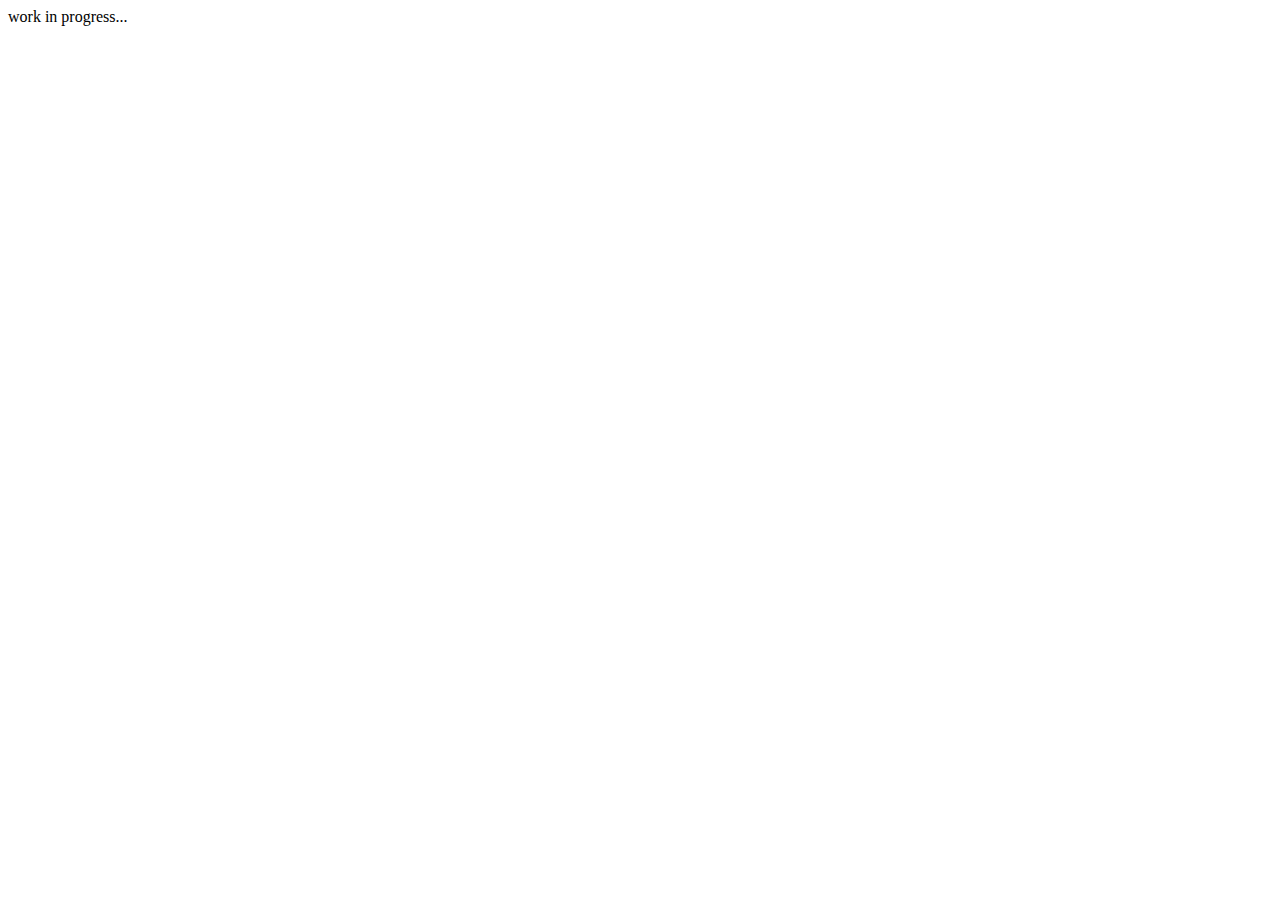
==== contacts.html @ 7fe45f49 "add some pages" ====
<!DOCTYPE html>
<html lang="en">
  <head>
    <meta charset="UTF-8" />
    <meta name="viewport" content="width=device-width, initial-scale=1.0" />
    <title>Document</title>
  </head>
  <body>
    work in progress...
  </body>
</html>
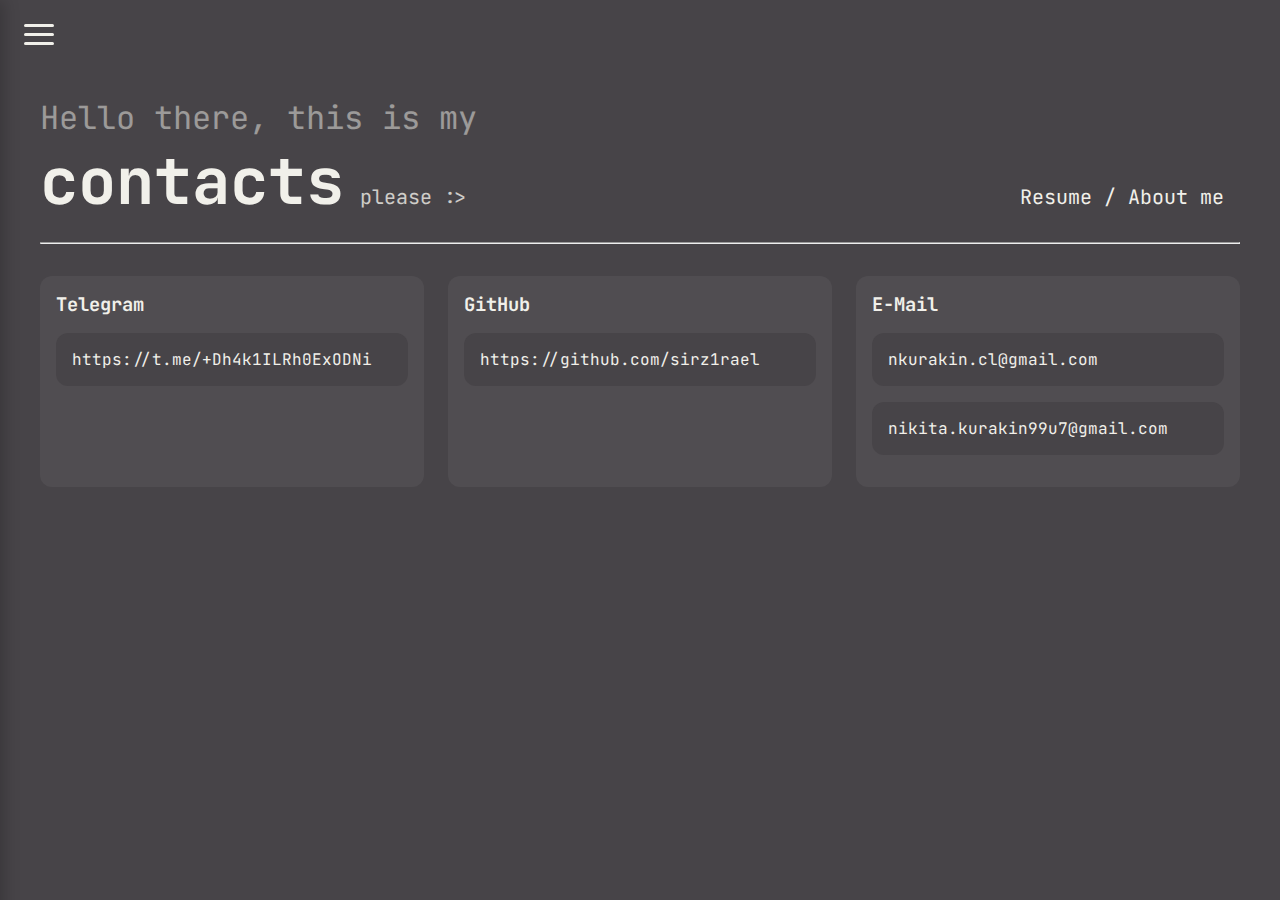
==== commit 60a3ffd5: "added some content to projects & contacts, contacts, I think is ready, but projects just template fi" ====
--- a/contacts.html
+++ b/contacts.html
@@ -3,9 +3,101 @@
   <head>
     <meta charset="UTF-8" />
     <meta name="viewport" content="width=device-width, initial-scale=1.0" />
-    <title>Document</title>
+    <link rel="stylesheet" type="text/css" href="styles/styles.css" />
+    <link rel="preconnect" href="https://fonts.googleapis.com" />
+    <link rel="preconnect" href="https://fonts.gstatic.com" crossorigin />
+    <link
+      href="https://fonts.googleapis.com/css2?family=JetBrains+Mono:ital,wght@0,100..800;1,100..800&display=swap"
+      rel="stylesheet"
+    />
+    <link
+      rel="shortcut icon"
+      href="https://avatars.githubusercontent.com/u/150961457?s=400&u=b5364c37fd1d751c5211fee14584ce5788694560&v=4"
+      type="image/x-icon"
+    />
+    <title>sirz1rael's resume</title>
   </head>
   <body>
-    work in progress...
+    <input type="checkbox" class="checkbox" />
+    <div class="hamburger-lines">
+      <span class="line line1"></span>
+      <span class="line line2"></span>
+      <span class="line line3"></span>
+    </div>
+    <nav class="vertical-navigation" aria-hidden="true">
+      <div class="vertical-navigation-container">
+        <div class="items">
+          <div class="head">
+            <div class="intro">SIRZ1RAEL</div>
+            <div class="slogan">Making stuff pretty to use with love :3</div>
+          </div>
+          <div class="nav-body">
+            <ul class="links">
+              <li>
+                <a class="link" href="/">Home</a>
+              </li>
+              <li><a class="link" href="/projects">Projects</a></li>
+              <li><a class="link active" href="/contacts">Contacts</a></li>
+            </ul>
+          </div>
+          <div class="nav-footer">2025. All rights reserved.</div>
+        </div>
+      </div>
+    </nav>
+    <main class="home">
+      <header class="introduction">
+        <p>Hello there, this is my</p>
+        <span class="name">
+          <strong>contacts</strong>
+          <span class="desc">please :></span>
+          <span><a class="desc-link" href="/resume">Resume / About me</a></span>
+        </span>
+        <hr />
+      </header>
+      <div class="attribute-grid">
+        <div class="grid-item">
+          <h3>Telegram</h3>
+          <p>
+            <a href="https://t.me/+Dh4k1ILRh0ExODNi"
+              >https://t.me/+Dh4k1ILRh0ExODNi</a
+            >
+          </p>
+        </div>
+        <div class="grid-item">
+          <h3>GitHub</h3>
+          <p>
+            <a href="https://github.com/sirz1rael"
+              >https://github.com/sirz1rael</a
+            >
+          </p>
+        </div>
+        <div class="grid-item">
+          <h3>E-Mail</h3>
+          <p>
+            <a href="mailto:nkurakin.cl@gmail.com">nkurakin.cl@gmail.com</a>
+          </p>
+          <p>
+            <a href="mailto:nikita.kurakin99u7@gmail.com"
+              >nikita.kurakin99u7@gmail.com</a
+            >
+          </p>
+        </div>
+      </div>
+    </main>
+    <script>
+      document.addEventListener("DOMContentLoaded", () => {
+        const checkbox = document.querySelector(".checkbox");
+        const nav = document.querySelector(".vertical-navigation");
+
+        checkbox.addEventListener("change", (e) => {
+          nav.setAttribute("aria-hidden", !e.target.checked);
+        });
+
+        // Update year automatically
+        document.querySelector(
+          ".nav-footer"
+        ).textContent = `© ${new Date().getFullYear()}. All rights reserved.`;
+      });
+    </script>
   </body>
 </html>
--- a/styles/styles.css
+++ b/styles/styles.css
@@ -0,0 +1,297 @@
+:root {
+  --background: #474448;
+  --font-accent: #F1F0EA;
+  --main-accent: rgba(45, 35, 46, 0.33);
+  --secondary-accent: #534B52;
+  --just-an-accent: #E0DDCF;
+  --nav-width: 300px;
+  --transition: 0.4s cubic-bezier(0.4, 0, 0.2, 1);
+}
+
+/* Base styles */
+body {
+  margin: 0;
+  font-family: 'JetBrains Mono', sans-serif;
+  font-size: 1rem;
+  color: var(--font-accent);
+  background: var(--background);
+  overflow-x: hidden;
+}
+
+/* Navigation */
+.vertical-navigation {
+  position: fixed;
+  width: var(--nav-width);
+  height: 100vh;
+  left: calc(-1 * var(--nav-width));
+  transition: left var(--transition);
+  z-index: 1000;
+}
+
+.vertical-navigation[aria-hidden="false"] {
+  left: 0;
+}
+
+.vertical-navigation-container {
+  background: var(--secondary-accent);
+  height: 100%;
+  padding: 1rem;
+  box-shadow: 4px 0 15px rgba(0,0,0,0.2);
+}
+
+.items {
+  display: flex;
+  flex-direction: column;
+  justify-content: space-between;
+  height: 100%;
+}
+
+.head {
+  padding: 2rem 1rem;
+  text-align: center;
+  margin-top: auto;
+}
+
+.nav-body {
+  margin-top: auto;
+  margin-bottom: auto;
+}
+
+.nav-footer {
+  margin-bottom: 2rem;
+  margin-top: auto;
+}
+
+.intro {
+  font-size: 1.5rem;
+  font-weight: 700;
+  margin-bottom: 0.5rem;
+}
+
+.slogan {
+  opacity: 0.7;
+  font-size: 0.9rem;
+}
+
+/* Hamburger menu */
+.hamburger-lines {
+  position: fixed;
+  top: 1.5rem;
+  left: 1.5rem;
+  z-index: 1100;
+  cursor: pointer;
+  width: 30px;
+  height: 22px;
+}
+
+.line {
+  position: absolute;
+  height: 3px;
+  width: 100%;
+  background: var(--font-accent);
+  border-radius: 2px;
+  transition: all var(--transition);
+}
+
+.checkbox {
+  display: block;
+  position: fixed;
+  transform: scale(3);
+  left: 1.5rem;
+  top: 1.5rem;
+  z-index: 1200;
+  opacity: 0;
+  cursor: pointer;
+}
+
+.line1 { top: 0; }
+.line2 { top: 9px; }
+.line3 { top: 18px; }
+
+.checkbox:checked ~ .hamburger-lines .line1 {
+  transform: rotate(45deg) translate(6.5px, 6px);
+}
+.checkbox:checked ~ .hamburger-lines .line2 {
+  opacity: 0;
+}
+.checkbox:checked ~ .hamburger-lines .line3 {
+  transform: rotate(-45deg) translate(6.5px, -6px);
+}
+
+/* Main content */
+.home {
+  margin-left: 0;
+  padding: 4rem 2rem 2rem;
+  transition: transform var(--transition);
+}
+
+.checkbox:checked ~ .home {
+  transform: translateX(var(--nav-width));
+}
+
+/* Links */
+.links {
+  list-style: none;
+  padding: 0;
+  margin: 2rem 0;
+}
+
+.link {
+  display: block;
+  padding: 0.8rem 1rem;
+  margin: 0.5rem 0;
+  color: var(--font-accent);
+  text-decoration: none;
+  border-radius: 4px;
+  transition: all 0.2s ease;
+}
+
+.link:hover {
+  background: var(--main-accent);
+}
+
+.link.active {
+  background: var(--background);
+  font-weight: 600;
+}
+
+/* Content sections */
+.introduction {
+  display: block;
+  font-size: 2em;
+  margin-bottom: 2rem;
+}
+
+.introduction p {
+  display: block;
+  margin-bottom: -0.5rem;
+  opacity: 50%;
+}
+
+.name {
+  font-size: 4rem;
+  margin: 0.5rem 0;
+  display: flex;
+  justify-content: space-between;
+  align-items: baseline;
+}
+
+.name strong {
+  margin-left: 0;
+}
+
+.desc {
+  font-size: 1.25rem;
+  opacity: 0.8;
+  margin-right: auto;
+  padding: 1rem;
+}
+
+.desc-link {
+  text-decoration: none;
+  color: var(--font-accent);
+  font-size: 1.25rem;
+  text-align: justify;
+  text-wrap-mode: wrap;
+  padding: 1rem;
+}
+
+.desc-link:hover {
+  text-decoration: underline;
+  color: var(--font-accent);
+}
+
+.core-attributes h2 {
+  margin: 0;
+}
+
+/* Competencies */
+.competency-list {
+  display: grid;
+  gap: 2rem;
+  margin: 2rem 0;
+}
+
+.competency-item {
+  background: rgba(255,255,255,0.05);
+  padding: 1.5rem;
+  border-radius: 8px;
+}
+
+.attribute-grid {
+  display: grid;
+  gap: 1.5rem ;
+  grid-template-columns: repeat(auto-fit, minmax(250px, 1fr));
+  margin-top: 2rem;
+  margin-bottom: 2rem;
+}
+
+.attribute-grid div {
+  background: rgba(255,255,255,0.05);
+  padding: 1rem;
+  border-radius: 12px;
+}
+
+.attribute-grid h3 {
+  margin-top: 0;
+  margin-bottom: 1rem;
+}
+
+.attribute-grid p a {
+  display: block;
+  text-decoration: none;
+  background-color: var(--background);
+  border-radius: 12px;
+  padding: 1rem;
+  color: var(--font-accent);
+  transition: var(--transition);
+}
+.attribute-grid p:hover a:hover {
+  filter: invert(100%);
+  transform: scale(1.05, 1.05);
+  transition: var(--transition);
+}
+
+.value-proposition {
+  border-left: 3px solid var(--just-an-accent);
+  padding-left: 1.5rem;
+  margin: 2rem 0;
+  font-style: italic;
+}
+
+/* Media queries */
+@media (max-width: 768px) {
+  :root {
+    --nav-width: 80vw;
+  }
+  
+  .home {
+    padding: 5rem 1.5rem 2rem;
+  }
+  
+  .name {
+    font-size: 2rem;
+  }
+
+  .desc-link {
+    font-size: 1rem;
+  }
+  
+  .hamburger-lines {
+    top: 1rem;
+    left: 1rem;
+  }
+}
+
+@media (max-width: 550px) {
+  .desc-link {
+    font-size: 0.9rem;
+  }
+}
+
+@media (min-width: 1200px) {
+  .home {
+    max-width: 1200px;
+    margin: 0 auto;
+  }
+}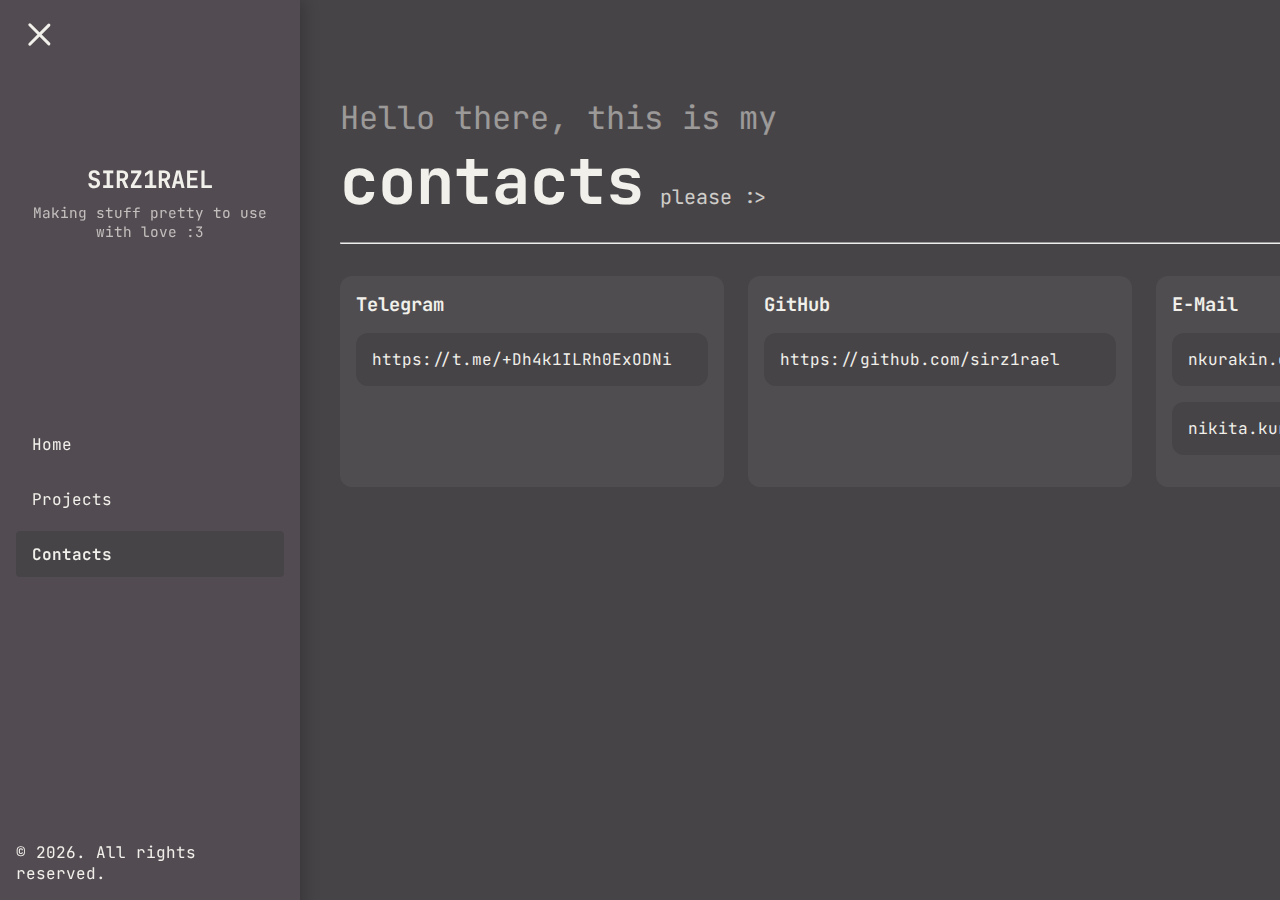
==== commit 43102801: "reversed nav hamb btn" ====
--- a/contacts.html
+++ b/contacts.html
@@ -24,7 +24,7 @@
       <span class="line line2"></span>
       <span class="line line3"></span>
     </div>
-    <nav class="vertical-navigation" aria-hidden="true">
+    <nav class="vertical-navigation" aria-hidden="false">
       <div class="vertical-navigation-container">
         <div class="items">
           <div class="head">
@@ -90,7 +90,7 @@
         const nav = document.querySelector(".vertical-navigation");
 
         checkbox.addEventListener("change", (e) => {
-          nav.setAttribute("aria-hidden", !e.target.checked);
+          nav.setAttribute("aria-hidden", e.target.checked);
         });
 
         // Update year automatically
--- a/styles/styles.css
+++ b/styles/styles.css
@@ -108,15 +108,27 @@
 .line2 { top: 9px; }
 .line3 { top: 18px; }
 
+.checkbox ~ .hamburger-lines .line1 {
+  transform: rotate(45deg) translate(6.5px, 6px);
+}
+.checkbox ~ .hamburger-lines .line2 {
+  opacity: 0;
+}
+.checkbox ~ .hamburger-lines .line3 {
+  transform: rotate(-45deg) translate(6.5px, -6px);
+}
+
 .checkbox:checked ~ .hamburger-lines .line1 {
-  transform: rotate(45deg) translate(6.5px, 6px);
+  transform: rotate(0deg);
 }
 .checkbox:checked ~ .hamburger-lines .line2 {
-  opacity: 0;
+  opacity: 1;
 }
 .checkbox:checked ~ .hamburger-lines .line3 {
-  transform: rotate(-45deg) translate(6.5px, -6px);
-}
+  transform: rotate(0deg);
+}
+
+
 
 /* Main content */
 .home {
@@ -125,8 +137,12 @@
   transition: transform var(--transition);
 }
 
+.checkbox ~ .home {
+  transform: translateX(var(--nav-width));
+}
+
 .checkbox:checked ~ .home {
-  transform: translateX(var(--nav-width));
+  transform: translateX(-1 * var(--nav-width));
 }
 
 /* Links */
